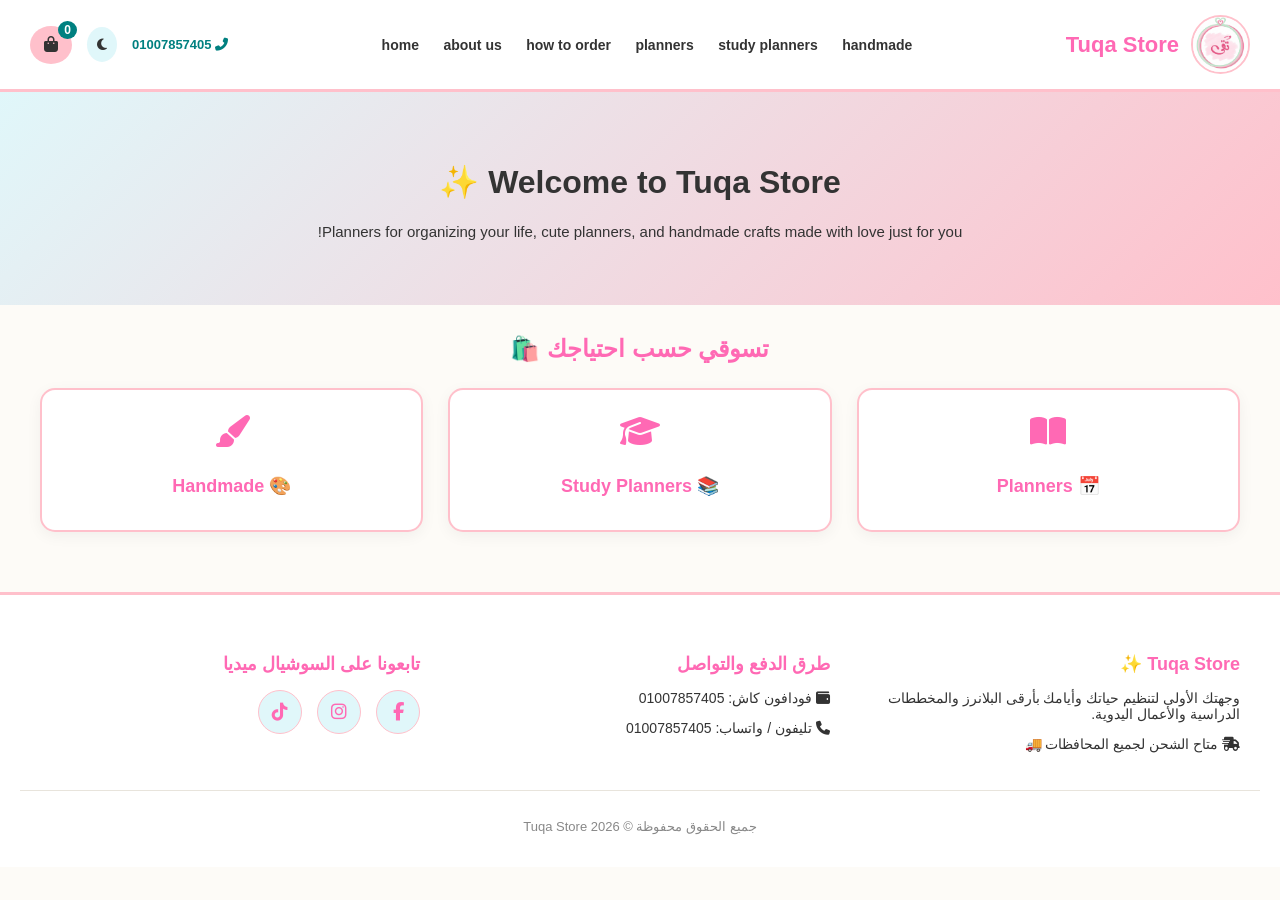
==== index.html @ 882666d9 "Add files via upload" ====
<!DOCTYPE html>
<html lang="ar" dir="rtl">
<head>
    <meta charset="UTF-8">
    <meta name="viewport" content="width=device-width, initial-scale=1.0">
    <title>Tuqa Store - متجر أدوات تنظيم ومخططات</title>
    <!-- ربط ملف CSS الخارجي -->
    <link rel="stylesheet" href="tuqastyle.css">
    <!-- مكتبة الأيقونات Font Awesome -->
    <link rel="stylesheet" href="https://cdnjs.cloudflare.com/ajax/libs/font-awesome/6.4.0/css/all.min.css">
</head>
<body>

    <!-- الهيدر -->
    <header>
        <div class="logo-area">
            <img src="tuqa_Logo.jpeg" alt="Tuqa Store Logo" class="brand-logo">
            <h1>Tuqa Store</h1>
        </div>
        
        <nav class="nav-links">
            <a href="#" onclick="showSection('home')">home</a>
            <a href="#" onclick="showSection('about-us')">about us</a>
            <a href="#" onclick="showSection('how-to-order')">how to order</a>
            <a href="#" onclick="showSection('planners')">planners</a>
            <a href="#" onclick="showSection('study-planners')">study planners</a>
            <a href="#" onclick="showSection('handmade')">handmade</a>
        </nav>

        <div class="header-left">
            <span class="phone-display"><i class="fas fa-phone-alt"></i> 01007857405</span>
            
            <!-- زرار الدارك مود -->
            <button class="dark-mode-btn" onclick="toggleDarkMode()" title="تغيير الوضع">
                <i class="fas fa-moon" id="dark-icon"></i>
            </button>
            
            <!-- سلة المشتريات -->
            <div class="cart-icon" onclick="openCartModal()">
                <i class="fas fa-shopping-bag"></i>
                <span id="cart-count">0</span>
            </div>
        </div>
    </header>

    <!-- الهيرو سكشن -->
    <div id="home-hero" class="hero">
        <h1>Welcome to Tuqa Store ✨</h1>
        <p>Planners for organizing your life, cute planners, and handmade crafts made with love just for you!</p>
    </div>

    <div class="container">

        <!-- 1. قسم من نحن (About Us) -->
        <div id="about-us" class="products-section">
            <button class="back-home-btn" onclick="showSection('home')"><i class="fas fa-arrow-right"></i> العودة للرئيسية</button>
            <div class="about-card">
                <h2>قصتنا ✨ من أين بدأت الحكاية؟</h2>
                <p>بدأت فكرة <b>Tuqa Store</b> من شغفنا بالتنظيم والجمال.. لاحظنا كيف تترك الأدوات الكيوت والهادئة أثراً إيجابياً في نفسيتنا أثناء الدراسة والعمل وتنظيم الأيام. من هنا قررنا تصميم ودمج أروع البلانرز والمخططات الدراسية والأعمال اليدوية التي تمنحك طاقة إيجابية لتنظيم روتينك بكل حب وبهجة.</p>
                <h3>ما الذي يميزنا؟ 🌸</h3>
                <p>نقدم لكِ تصاميم فريدة وعصرية، جودة ورق ممتازة، وأسعار مناسبة لمساعدتك في تحقيق أهدافك بأرقى ستايل.</p>
            </div>
        </div>

        <!-- الأقسام الرئيسية بالصفحة الرئيسية -->
        <div id="main-categories">
            <h2 class="section-title">تسوقي حسب احتياجك  🛍️</h2>
            <div class="categories-grid">
                <div class="category-card" onclick="showSection('planners')">
                    <i class="fas fa-book-open fa-2x" style="color:var(--deep-pink); margin-bottom:10px;"></i>
                    <h3>📅  Planners</h3>
                </div>
                <div class="category-card" onclick="showSection('study-planners')">
                    <i class="fas fa-graduation-cap fa-2x" style="color:var(--deep-pink); margin-bottom:10px;"></i>
                    <h3>📚 Study Planners</h3>
                </div>
                <div class="category-card" onclick="showSection('handmade')">
                    <i class="fas fa-paint-brush fa-2x" style="color:var(--deep-pink); margin-bottom:10px;"></i>
                    <h3>🎨   Handmade </h3>
                </div>
            </div>
        </div>

        <!-- 2. قسم طريقة الطلب -->
        <div id="how-to-order" class="products-section">
            <button class="back-home-btn" onclick="showSection('home')"><i class="fas fa-arrow-right"></i> العودة للرئيسية</button>
            <h2 class="section-title">كيف تطلبين من Tuqa Store؟ 🌸</h2>
            <div class="info-box">
                <p>1. تصفحي أقسام الموقع واختاري المنتجات التي ترغبين بها.</p>
                <p>2. اضغطي على زر <b>"إضافة للسلة 🛒"</b>.</p>
                <p>3. افتحي سلة المشتريات أعلى الشاشة واضغطي <b>"إتمام الطلب"</b>.</p>
                <p>4. املئي استمارة البيانات (الاسم، رقم الواتساب، العنوان، وطريقة الدفع الفضلة).</p>
                <p>5. يتم إرسال طلبك فوراً وسيتم التواصل معك لتأكيد الشحن لحد باب البيت!</p>
            </div>
        </div>

        <!-- 3. قسم البلانرز (5 منتجات) -->
        <div id="planners" class="products-section">
            <button class="back-home-btn" onclick="showSection('home')"><i class="fas fa-arrow-right"></i> العودة للرئيسية</button>
            <h2 class="section-title">Planners  📅</h2>
            <div class="products-grid">
                
                <!-- بلانر 1 -->
                <div class="product-card">
                    <div class="slider-container" id="slider-p1">
                        <img src="https://via.placeholder.com/300x200/ffc0cb/333?text=Planner+Setra+1" class="active-img" alt="بلانر سترة a5">
                        <img src="https://via.placeholder.com/300x200/e0f7fa/333?text=Planner+Setra+2" alt="بلانر سترة a5">
                        <button class="slider-btn prev-btn" onclick="prevSlide('slider-p1')">&#10094;</button>
                        <button class="slider-btn next-btn" onclick="nextSlide('slider-p1')">&#10095;</button>
                    </div>
                    <div class="product-info">
                        <h4>بلانر سترة a5</h4>
                        <p>تصميم أنيق وراقي يساعدك في تنظيم يومك بأسلوب مريح ومرتب.</p>
                        <div class="price sold-out">Sold Out</div>
                        <button class="buy-btn disabled-btn" disabled>نفدت الكمية</button>
                    </div>
                </div>

                <!-- بلانر 2 -->
                <div class="product-card">
                    <div class="slider-container" id="slider-p2">
                        <img src="https://via.placeholder.com/300x200/ffeb3b/333?text=Katkout+Mahfouz+1" class="active-img" alt="بلانر كتكوت محفوظ a4">
                        <img src="https://via.placeholder.com/300x200/ffc0cb/333?text=Katkout+Mahfouz+2" alt="بلانر كتكوت محفوظ a4">
                        <button class="slider-btn prev-btn" onclick="prevSlide('slider-p2')">&#10094;</button>
                        <button class="slider-btn next-btn" onclick="nextSlide('slider-p2')">&#10095;</button>
                    </div>
                    <div class="product-info">
                        <h4>بلانر كتكوت محفوظ a4</h4>
                        <p>مساحة واسعة لمتابعة كافة الأهداف والمهام اليومية والأسبوعية.</p>
                        <div class="price sold-out">Sold Out</div>
                        <button class="buy-btn disabled-btn" disabled>نفدت الكمية</button>
                    </div>
                </div>

                <!-- بلانر 3 -->
                <div class="product-card">
                    <div class="slider-container" id="slider-p3">
                        <img src="https://via.placeholder.com/300x200/e0f7fa/333?text=Katkout+Nasran+1" class="active-img" alt="بلانر كتكوت نعسان 3 شهور a5">
                        <img src="https://via.placeholder.com/300x200/ffc0cb/333?text=Katkout+Nasran+2" alt="بلانر كتكوت نعسان 3 شهور a5">
                        <button class="slider-btn prev-btn" onclick="prevSlide('slider-p3')">&#10094;</button>
                        <button class="slider-btn next-btn" onclick="nextSlide('slider-p3')">&#10095;</button>
                    </div>
                    <div class="product-info">
                        <h4>بلانر كتكوت نعسان 3 شهور a5</h4>
                        <p>مخطط لطيف يكفي لمدة 3 شهور متواصلة لتنظيم عاداتك والمهام.</p>
                        <div class="price sold-out">Sold Out</div>
                        <button class="buy-btn disabled-btn" disabled>نفدت الكمية</button>
                    </div>
                </div>

                <!-- بلانر 4 -->
                <div class="product-card">
                    <div class="slider-container" id="slider-p4">
                        <img src="https://via.placeholder.com/300x200/008080/fff?text=Ramadan+Planner+1" class="active-img" alt="بلانر رمضان شهر واحد a5">
                        <img src="https://via.placeholder.com/300x200/ffc0cb/333?text=Ramadan+Planner+2" alt="بلانر رمضان شهر واحد a5">
                        <button class="slider-btn prev-btn" onclick="prevSlide('slider-p4')">&#10094;</button>
                        <button class="slider-btn next-btn" onclick="nextSlide('slider-p4')">&#10095;</button>
                    </div>
                    <div class="product-info">
                        <h4>بلانر رمضان شهر واحد a5</h4>
                        <p>مخطط مخصص لمتابعة العبادات والمهام في الشهر الكريم.</p>
                        <div class="price">35 جنيه</div>
                        <button class="buy-btn" onclick="addToCart('بلانر رمضان شهر واحد a5', 35)">إضافة للسلة 🛒</button>
                    </div>
                </div>

                <!-- بلانر 5 -->
                <div class="product-card">
                    <div class="slider-container" id="slider-p5">
                        <img src="https://via.placeholder.com/300x200/ffeb3b/333?text=Katkout+On+Beach+1" class="active-img" alt="كتكوت عالبلاج 3 شهور a5">
                        <img src="https://via.placeholder.com/300x200/e0f7fa/333?text=Katkout+On+Beach+2" alt="كتكوت عالبلاج 3 شهور a5">
                        <button class="slider-btn prev-btn" onclick="prevSlide('slider-p5')">&#10094;</button>
                        <button class="slider-btn next-btn" onclick="nextSlide('slider-p5')">&#10095;</button>
                    </div>
                    <div class="product-info">
                        <h4>كتكوت عالبلاج 3 شهور a5</h4>
                        <p>بلانر مبهج بروح الصيف لتخطيط الأهداف اليومية لمدة 3 شهور.</p>
                        <div class="price">105 جنيه</div>
                        <button class="buy-btn" onclick="addToCart('كتكوت عالبلاج 3 شهور a5', 105)">إضافة للسلة 🛒</button>
                    </div>
                </div>

            </div>
        </div>

        <!-- 4. قسم المخططات الدراسية (8 مخططات) -->
        <div id="study-planners" class="products-section">
            <button class="back-home-btn" onclick="showSection('home')"><i class="fas fa-arrow-right"></i> العودة للرئيسية</button>
            <h2 class="section-title">Study Planners  📚</h2>
            <div class="products-grid">
                <script>
                    const studyItems = [
                        "مسار طب وعلوم الحياة (فيزياء)",
                        "مسار طب وعلوم الحياة (رياضه)",
                        "مسار هندسة وعلوم الحاسوب (كيمياء)",
                        "مسار هندسه وعلوم الحاسوب (برمجة)",
                        "مسار اداره اعمال (ادارة اعمال)",
                        "مسار اداره اعمال (محاسبة)",
                        "مسار اداب و فنون (لغه فرنسية)",
                        "مسار اداب و فنون (علم نفس)"
                    ];

                    studyItems.forEach((title, idx) => {
                        let id = idx + 1;
                        document.write(`
                            <div class="product-card">
                                <div class="slider-container" id="slider-s${id}">
                                    <img src="https://via.placeholder.com/300x200/e0f7fa/333?text=Study+Plan+${id}-1" class="active-img" alt="${title}">
                                    <img src="https://via.placeholder.com/300x200/ffc0cb/333?text=Study+Plan+${id}-2" alt="${title}">
                                    <button class="slider-btn prev-btn" onclick="prevSlide('slider-s${id}')">&#10094;</button>
                                    <button class="slider-btn next-btn" onclick="nextSlide('slider-s${id}')">&#10095;</button>
                                </div>
                                <div class="product-info">
                                    <h4>${title}</h4>
                                    <p>مخطط متكامل لمتابعة تحصيل الدروس وجدول المذاكرة بانتظام.</p>
                                    <div class="price">80 جنيه</div>
                                    <button class="buy-btn" onclick="addToCart('${title}', 80)">إضافة للسلة 🛒</button>
                                </div>
                            </div>
                        `);
                    });
                </script>
            </div>
        </div>

        <!-- 5. قسم الهاند ميد (3 منتجات) -->
        <div id="handmade" class="products-section">
            <button class="back-home-btn" onclick="showSection('home')"><i class="fas fa-arrow-right"></i> العودة للرئيسية</button>
            <h2 class="section-title">Handmade   🎨</h2>
            <div class="products-grid">
                
                <!-- هاند ميد 1 -->
                <div class="product-card">
                    <div class="slider-container" id="slider-h1">
                        <img src="https://via.placeholder.com/300x200/ffc0cb/333?text=Handmade+1-1" class="active-img" alt="ماديلية جزع شجرة اسم مقاس صغير">
                        <img src="https://via.placeholder.com/300x200/008080/fff?text=Handmade+1-2" alt="ماديلية جزع شجرة اسم مقاس صغير">
                        <button class="slider-btn prev-btn" onclick="prevSlide('slider-h1')">&#10094;</button>
                        <button class="slider-btn next-btn" onclick="nextSlide('slider-h1')">&#10095;</button>
                    </div>
                    <div class="product-info">
                        <h4>ماديلية جزع شجرة اسم مقاس صغير</h4>
                        <p>ميدالية خشبية طبيعية محفورة يدوياً باحترافية.</p>
                        <div class="price">70 جنيه</div>
                        <button class="buy-btn" onclick="addToCart('ماديلية جزع شجرة اسم مقاس صغير', 70)">إضافة للسلة 🛒</button>
                    </div>
                </div>

                <!-- هاند ميد 2 -->
                <div class="product-card">
                    <div class="slider-container" id="slider-h2">
                        <img src="https://via.placeholder.com/300x200/ffeb3b/333?text=Handmade+2-1" class="active-img" alt="ماديلية جزع نخلة رسمة مقاس صغير">
                        <img src="https://via.placeholder.com/300x200/e0f7fa/333?text=Handmade+2-2" alt="ماديلية جزع نخلة رسمة مقاس صغير">
                        <button class="slider-btn prev-btn" onclick="prevSlide('slider-h2')">&#10094;</button>
                        <button class="slider-btn next-btn" onclick="nextSlide('slider-h2')">&#10095;</button>
                    </div>
                    <div class="product-info">
                        <h4>ماديلية جزع نخلة رسمة مقاس صغير</h4>
                        <p>ميدالية بتصاميم ورسومات رقيقة ومميزة.</p>
                        <div class="price">75 جنيه</div>
                        <button class="buy-btn" onclick="addToCart('ماديلية جزع نخلة رسمة مقاس صغير', 75)">إضافة للسلة 🛒</button>
                    </div>
                </div>

                <!-- هاند ميد 3 -->
                <div class="product-card">
                    <div class="slider-container" id="slider-h3">
                        <img src="https://via.placeholder.com/300x200/008080/fff?text=Handmade+3-1" class="active-img" alt="ماديلية جزع نخله مقاس وسط">
                        <img src="https://via.placeholder.com/300x200/ffc0cb/333?text=Handmade+3-2" alt="ماديلية جزع نخله مقاس وسط">
                        <button class="slider-btn prev-btn" onclick="prevSlide('slider-h3')">&#10094;</button>
                        <button class="slider-btn next-btn" onclick="nextSlide('slider-h3')">&#10095;</button>
                    </div>
                    <div class="product-info">
                        <h4>ماديلية جزع نخله مقاس وسط</h4>
                        <p>ميدالية جزع نخل مقاس متوسط بتفاصيل عالية الدقة.</p>
                        <div class="price">110 جنيه</div>
                        <button class="buy-btn" onclick="addToCart('ماديلية جزع نخله مقاس وسط', 110)">إضافة للسلة 🛒</button>
                    </div>
                </div>

            </div>
        </div>

    </div>

    <!-- نافذة سلة المشتريات وإتمام الطلب (Formspree) -->
    <div id="cartModal" class="modal">
        <div class="modal-content">
            <h3>سلة المشتريات 🛍️</h3>
            <div id="cart-items-container" style="margin-bottom: 15px; max-height: 150px; overflow-y: auto;">
                <p style="text-align: center; color: #666;">السلة فارغة حالياً</p>
            </div>
            <div id="cart-total" style="font-weight: bold; text-align: left; margin-bottom: 15px; color: var(--deep-pink);">المجموع: 0 جنيه</div>

            <!-- النموذج مربوط بـ Formspree URL المحدد -->
            <form action="https://formspree.io/f/xvkkyvgl" method="POST" enctype="multipart/form-data">
                
                <input type="hidden" id="cart-summary-input" name="cart_summary" value="">

                <div class="form-group">
                    <label>الاسم بالكامل:</label>
                    <input type="text" name="customer_name" required placeholder="اكتبي اسمك بالكامل">
                </div>

                <div class="form-group">
                    <label>رقم الواتساب:</label>
                    <input type="tel" name="whatsapp_number" required placeholder="01xxxxxxxx">
                </div>

                <div class="form-group">
                    <label>العنوان بالتفصيل:</label>
                    <textarea name="customer_address" rows="3" required placeholder="المحافظة، المدينة، الشارع، رقم المنزل"></textarea>
                </div>

                <div class="form-group">
                    <label>طريقة الدفع:</label>
                    <select name="payment_method" id="paymentMethod" onchange="toggleReceipt()" required>
                        <option value="فودافون كاش">فودافون كاش (رقم المحفظة: 010XXXXXXXX)</option>
                        <option value="الدفع عند الاستلام">الدفع عند الاستلام</option>
                    </select>
                </div>

                <div class="form-group" id="receiptGroup">
                    <label>صورة إيصال التحويل (مطلوبة لفودافون كاش):</label>
                    <input type="file" name="receipt_image" accept="image/*">
                </div>

                <button type="submit" class="submit-order-btn">إتمام وتأكيد الطلب ✨</button>
                <button type="button" class="submit-order-btn close-modal" onclick="closeCartModal()">إغلاق</button>
            </form>
        </div>
    </div>

    <!-- الفوتر -->
    <footer>
        <div class="footer-content">
            <div class="footer-section">
                <h3>Tuqa Store ✨</h3>
                <p>وجهتك الأولى لتنظيم حياتك وأيامك بأرقى البلانرز والمخططات الدراسية والأعمال اليدوية.</p>
                <p><i class="fas fa-shipping-fast"></i> متاح الشحن لجميع المحافظات 🚚</p>
            </div>
            <div class="footer-section">
                <h3>طرق الدفع والتواصل</h3>
                <p><i class="fas fa-wallet"></i> فودافون كاش: 01007857405</p>
                <p><i class="fas fa-phone"></i> تليفون / واتساب: 01007857405</p>
            </div>
            <div class="footer-section">
                <h3>تابعونا على السوشيال ميديا</h3>
                <div class="social-circles">
                    <a href="https://www.facebook.com/share/1J55zLP4yX/?mibextid=wwXIfr" target="_blank" title="Facebook"><i class="fab fa-facebook-f"></i></a>
                    <a href="https://www.instagram.com/tuqa_._store?obrf=NzduMXZyc3o1amlh" target="_blank" title="Instagram"><i class="fab fa-instagram"></i></a>
                    <a href="https://www.tiktok.com/@to.to9578?is_from_webapp=1&sender_device=pc" target="_blank" title="TikTok"><i class="fab fa-tiktok"></i></a>
                </div>
            </div>
        </div>
        <div class="footer-bottom">
            <p>جميع الحقوق محفوظة © Tuqa Store 2026</p>
        </div>
    </footer>

    <!-- الجافا سكريبت -->
    <script>
        let cart = [];

        function showSection(sectionId) {
            const sections = document.querySelectorAll('.products-section');
            sections.forEach(sec => sec.classList.remove('active'));
            
            const hero = document.getElementById('home-hero');
            const mainCat = document.getElementById('main-categories');

            if(sectionId === 'home') {
                hero.style.display = 'block';
                mainCat.style.display = 'block';
            } else {
                hero.style.display = 'none';
                mainCat.style.display = 'none';
                document.getElementById(sectionId).classList.add('active');
            }
            window.scrollTo({top: 0, behavior: 'smooth'});
        }

        function nextSlide(sliderId) {
            const slider = document.getElementById(sliderId);
            const imgs = slider.querySelectorAll('img');
            let currentIndex = Array.from(imgs).findIndex(img => img.classList.contains('active-img'));
            imgs[currentIndex].classList.remove('active-img');
            let nextIndex = (currentIndex + 1) % imgs.length;
            imgs[nextIndex].classList.add('active-img');
        }

        function prevSlide(sliderId) {
            const slider = document.getElementById(sliderId);
            const imgs = slider.querySelectorAll('img');
            let currentIndex = Array.from(imgs).findIndex(img => img.classList.contains('active-img'));
            imgs[currentIndex].classList.remove('active-img');
            let prevIndex = (currentIndex - 1 + imgs.length) % imgs.length;
            imgs[prevIndex].classList.add('active-img');
        }

        function addToCart(productName, price) {
            cart.push({name: productName, price: price});
            updateCartUI();
            alert('تمت إضافة "' + productName + '" إلى السلة بنجاح! 🛍️');
        }

        function updateCartUI() {
            document.getElementById('cart-count').innerText = cart.length;
            let container = document.getElementById('cart-items-container');
            let summaryInput = document.getElementById('cart-summary-input');
            
            if(cart.length === 0) {
                container.innerHTML = '<p style="text-align: center; color: #666;">السلة فارغة حالياً</p>';
                document.getElementById('cart-total').innerText = 'المجموع: 0 جنيه';
                summaryInput.value = '';
                return;
            }

            let html = '<ul style="padding-right: 20px; margin:0;">';
            let total = 0;
            let summaryText = '';

            cart.forEach((item, index) => {
                html += `<li>${item.name} - ${item.price} جنيه</li>`;
                total += item.price;
                summaryText += `${index + 1}. ${item.name} (${item.price} جنيه)\n`;
            });
            html += '</ul>';

            container.innerHTML = html;
            document.getElementById('cart-total').innerText = 'المجموع: ' + total + ' جنيه';
            summaryInput.value = summaryText + '\nالمجموع الكلي: ' + total + ' جنيه';
        }

        function openCartModal() {
            if(cart.length === 0) {
                alert('سلة المشتريات فارغة! اختاري بعض المنتجات أولاً.');
                return;
            }
            document.getElementById('cartModal').style.display = 'flex';
        }

        function closeCartModal() {
            document.getElementById('cartModal').style.display = 'none';
        }

        function toggleReceipt() {
            const method = document.getElementById('paymentMethod').value;
            const receiptGroup = document.getElementById('receiptGroup');
            if(method === 'فودافون كاش') {
                receiptGroup.style.display = 'block';
            } else {
                receiptGroup.style.display = 'none';
            }
        }

        function toggleDarkMode() {
            document.body.classList.toggle('dark-mode');
            const icon = document.getElementById('dark-icon');
            if(document.body.classList.contains('dark-mode')) {
                icon.classList.remove('fa-moon');
                icon.classList.add('fa-sun');
            } else {
                icon.classList.remove('fa-sun');
                icon.classList.add('fa-moon');
            }
        }
    </script>

</body>
</html>
---- tuqastyle.css ----
:root {
    --bg-offwhite: #fdfbf7;
    --pure-white: #ffffff;
    --teal: #008080;
    --bright-yellow: #ffeb3b;
    --blush-pink: #ffc0cb;
    --deep-pink: #ff69b4;
    --soft-lightblue: #e0f7fa;
    --text-dark: #333333;
    --gray-border: #e8e4dc;
}

/* وضع الدارك مود */
body.dark-mode {
    --bg-offwhite: #1a1a1a;
    --pure-white: #242424;
    --text-dark: #f0f0f0;
    --gray-border: #444444;
    --soft-lightblue: #004d40;
}

body {
    font-family: 'Segoe UI', Tahoma, Geneva, Verdana, sans-serif;
    background-color: var(--bg-offwhite);
    color: var(--text-dark);
    margin: 0;
    padding: 0;
    box-sizing: border-box;
    transition: background 0.3s, color 0.3s;
}

header {
    background-color: var(--pure-white);
    padding: 15px 30px;
    display: flex;
    justify-content: space-between;
    align-items: center;
    border-bottom: 3px solid var(--blush-pink);
    position: sticky;
    top: 0;
    z-index: 1000;
}

.logo-area {
    display: flex;
    align-items: center;
    gap: 12px;
}

.brand-logo {
    width: 55px;
    height: 55px;
    border-radius: 50%;
    object-fit: cover;
    border: 2px solid var(--blush-pink);
}

.logo-area h1 {
    font-size: 22px;
    color: var(--deep-pink);
    margin: 0;
}

.nav-links a {
    margin: 0 10px;
    text-decoration: none;
    color: var(--text-dark);
    font-weight: 600;
    font-size: 14px;
    transition: color 0.3s;
}

.nav-links a:hover {
    color: var(--deep-pink);
}

.header-left {
    display: flex;
    align-items: center;
    gap: 15px;
}

.phone-display {
    font-size: 13px;
    font-weight: bold;
    color: var(--teal);
}

.dark-mode-btn {
    background: var(--soft-lightblue);
    border: none;
    padding: 10px;
    border-radius: 50%;
    cursor: pointer;
    color: var(--text-dark);
    transition: 0.3s;
}

.dark-mode-btn:hover {
    background: var(--blush-pink);
}

.cart-icon {
    position: relative;
    background-color: var(--blush-pink);
    padding: 10px 14px;
    border-radius: 50%;
    cursor: pointer;
    color: var(--text-dark);
    transition: background 0.3s;
}

.cart-icon:hover {
    background-color: var(--deep-pink);
    color: white;
}

#cart-count {
    position: absolute;
    top: -5px;
    right: -5px;
    background-color: var(--teal);
    color: white;
    font-size: 12px;
    padding: 2px 6px;
    border-radius: 50%;
    font-weight: bold;
}

.hero {
    text-align: center;
    padding: 50px 20px;
    background: linear-gradient(135deg, var(--soft-lightblue), var(--blush-pink));
    margin-bottom: 30px;
}

.hero h2 {
    font-size: 28px;
    color: var(--text-dark);
    margin-bottom: 10px;
}

.hero p {
    font-size: 15px;
    color: var(--text-dark);
}

.container {
    max-width: 1200px;
    margin: auto;
    padding: 0 20px;
}

.about-card {
    background: var(--pure-white);
    padding: 30px;
    border-radius: 15px;
    box-shadow: 0 4px 15px rgba(0,0,0,0.03);
    border: 2px solid var(--blush-pink);
    line-height: 1.8;
}

.about-card h2 {
    color: var(--deep-pink);
    margin-top: 0;
}

.about-card h3 {
    color: var(--teal);
    margin-top: 20px;
}

.section-title {
    text-align: center;
    font-size: 24px;
    color: var(--deep-pink);
    margin-bottom: 25px;
}

.categories-grid {
    display: grid;
    grid-template-columns: repeat(auto-fit, minmax(280px, 1fr));
    gap: 25px;
    margin-bottom: 60px;
}

.category-card {
    background: var(--pure-white);
    border-radius: 15px;
    padding: 25px;
    text-align: center;
    box-shadow: 0 4px 15px rgba(0,0,0,0.05);
    cursor: pointer;
    transition: transform 0.3s, box-shadow 0.3s;
    border: 2px solid var(--blush-pink);
}

.category-card:hover {
    transform: translateY(-5px);
    border-color: var(--deep-pink);
}

.category-card h3 {
    color: var(--deep-pink);
    font-size: 18px;
    margin-bottom: 8px;
}

.products-section {
    display: none;
    margin-bottom: 60px;
}

.products-section.active {
    display: block;
}

.back-home-btn {
    background-color: var(--blush-pink);
    border: none;
    padding: 8px 16px;
    border-radius: 8px;
    font-weight: bold;
    cursor: pointer;
    margin-bottom: 20px;
    transition: background 0.3s;
    color: #333;
}

.back-home-btn:hover {
    background-color: var(--deep-pink);
    color: white;
}

.info-box {
    background: var(--pure-white);
    padding: 25px;
    border-radius: 12px;
    border: 2px dashed var(--blush-pink);
    line-height: 1.8;
}

.products-grid {
    display: grid;
    grid-template-columns: repeat(auto-fit, minmax(260px, 1fr));
    gap: 20px;
}

.product-card {
    background: var(--pure-white);
    border-radius: 12px;
    overflow: hidden;
    box-shadow: 0 3px 10px rgba(0,0,0,0.04);
    border: 1px solid var(--gray-border);
    display: flex;
    flex-direction: column;
    justify-content: space-between;
}

.slider-container {
    position: relative;
    width: 100%;
    height: 200px;
    background: #eee;
}

.slider-container img {
    width: 100%;
    height: 100%;
    object-fit: cover;
    display: none;
}

.slider-container img.active-img {
    display: block;
}

.slider-btn {
    position: absolute;
    top: 50%;
    transform: translateY(-50%);
    background: rgba(0,0,0,0.5);
    color: white;
    border: none;
    padding: 5px 10px;
    cursor: pointer;
    border-radius: 3px;
}

.prev-btn { right: 10px; }
.next-btn { left: 10px; }

.product-info {
    padding: 15px;
    text-align: center;
}

.product-info h4 {
    margin: 0 0 8px;
    font-size: 17px;
    color: var(--text-dark);
}

.product-info p {
    font-size: 13px;
    color: #777;
    margin-bottom: 10px;
}

.price {
    font-weight: bold;
    color: var(--teal);
    font-size: 16px;
    margin-bottom: 10px;
}

.price.sold-out {
    color: #d32f2f;
}

.buy-btn {
    background-color: var(--blush-pink);
    color: var(--text-dark);
    border: none;
    padding: 10px;
    width: 100%;
    cursor: pointer;
    font-weight: bold;
    border-radius: 0 0 12px 12px;
    transition: background 0.3s;
}

.buy-btn:hover {
    background-color: var(--deep-pink);
    color: white;
}

.buy-btn.disabled-btn {
    background-color: #ccc;
    color: #666;
    cursor: not-allowed;
}

/* Modal */
.modal {
    display: none;
    position: fixed;
    top: 0; left: 0; width: 100%; height: 100%;
    background: rgba(0,0,0,0.5);
    justify-content: center;
    align-items: center;
    z-index: 2000;
}

.modal-content {
    background: var(--pure-white);
    padding: 25px;
    border-radius: 15px;
    width: 90%;
    max-width: 450px;
    max-height: 90vh;
    overflow-y: auto;
}

.modal-content h3 {
    color: var(--deep-pink);
    margin-top: 0;
    text-align: center;
}

.form-group {
    margin-bottom: 12px;
}

.form-group label {
    display: block;
    margin-bottom: 5px;
    font-weight: 600;
    font-size: 14px;
}

.form-group input, .form-group select, .form-group textarea {
    width: 100%;
    padding: 8px;
    border: 1px solid var(--gray-border);
    border-radius: 8px;
    box-sizing: border-box;
    background: var(--pure-white);
    color: var(--text-dark);
}

.submit-order-btn {
    background-color: var(--deep-pink);
    color: white;
    border: none;
    padding: 10px;
    width: 100%;
    border-radius: 8px;
    font-weight: bold;
    cursor: pointer;
}

.close-modal {
    background: #ccc;
    color: #333;
    margin-top: 8px;
}

/* Footer */
footer {
    background-color: var(--pure-white);
    border-top: 3px solid var(--blush-pink);
    margin-top: 60px;
    padding: 40px 20px 20px;
    color: var(--text-dark);
}

.footer-content {
    max-width: 1200px;
    margin: auto;
    display: grid;
    grid-template-columns: repeat(auto-fit, minmax(250px, 1fr));
    gap: 30px;
    margin-bottom: 30px;
}

.footer-section h3 {
    color: var(--deep-pink);
    font-size: 18px;
    margin-bottom: 15px;
}

.footer-section p {
    font-size: 14px;
    margin-bottom: 8px;
}

.social-circles {
    display: flex;
    gap: 15px;
}

.social-circles a {
    color: var(--deep-pink);
    background: var(--soft-lightblue);
    width: 42px;
    height: 42px;
    display: flex;
    justify-content: center;
    align-items: center;
    border-radius: 50%;
    transition: 0.3s;
    text-decoration: none;
    font-size: 18px;
    border: 1px solid var(--blush-pink);
}

.social-circles a:hover {
    background: var(--deep-pink);
    color: white;
    transform: scale(1.1);
}

.footer-bottom {
    text-align: center;
    border-top: 1px solid var(--gray-border);
    padding-top: 15px;
    font-size: 13px;
    color: #888;
}
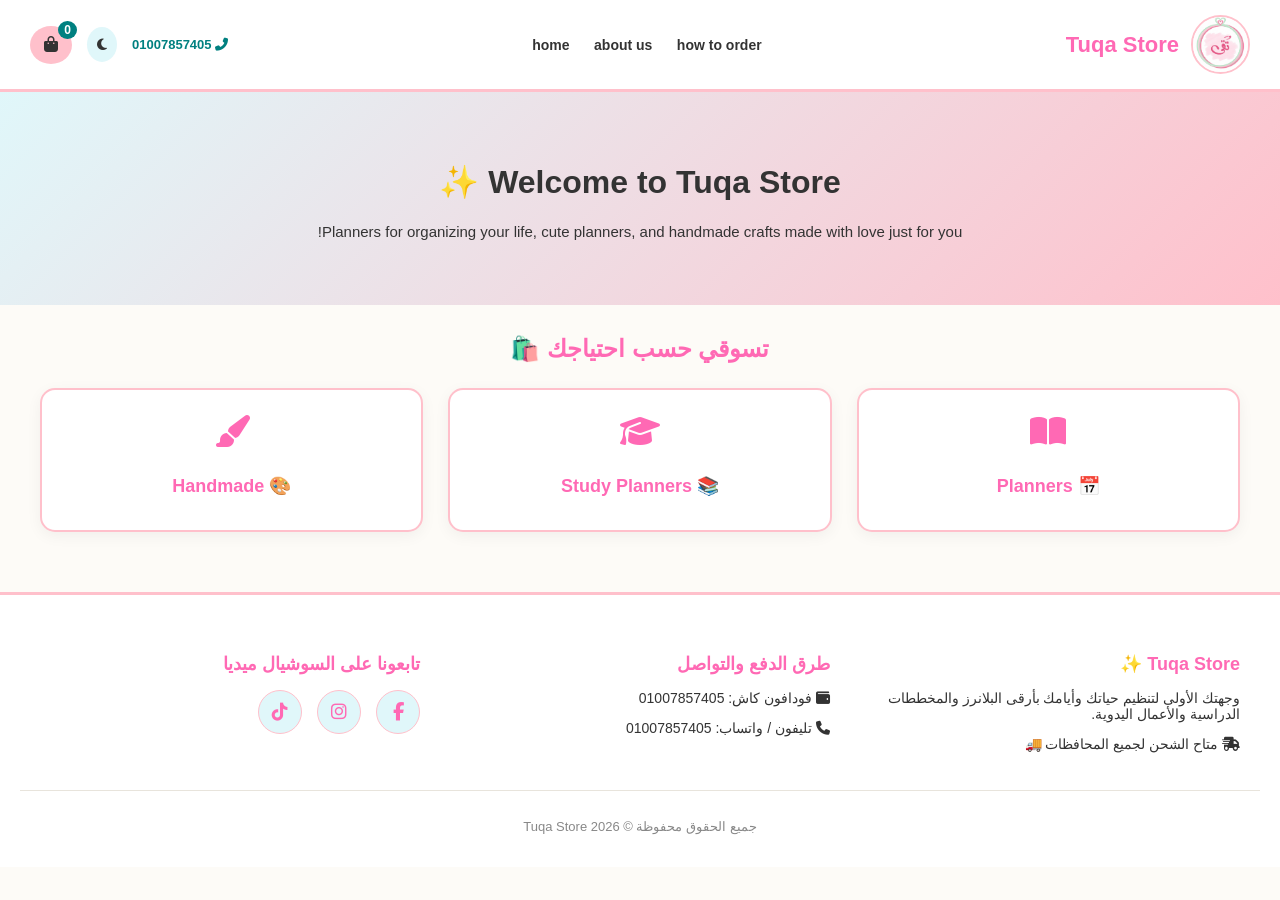
==== commit 438008fd: "Update print statement from 'Hello' to 'Goodbye'" ====
--- a/index.html
+++ b/index.html
@@ -22,9 +22,6 @@
             <a href="#" onclick="showSection('home')">home</a>
             <a href="#" onclick="showSection('about-us')">about us</a>
             <a href="#" onclick="showSection('how-to-order')">how to order</a>
-            <a href="#" onclick="showSection('planners')">planners</a>
-            <a href="#" onclick="showSection('study-planners')">study planners</a>
-            <a href="#" onclick="showSection('handmade')">handmade</a>
         </nav>
 
         <div class="header-left">
@@ -467,4 +464,4 @@
     </script>
 
 </body>
-</html>+</html>
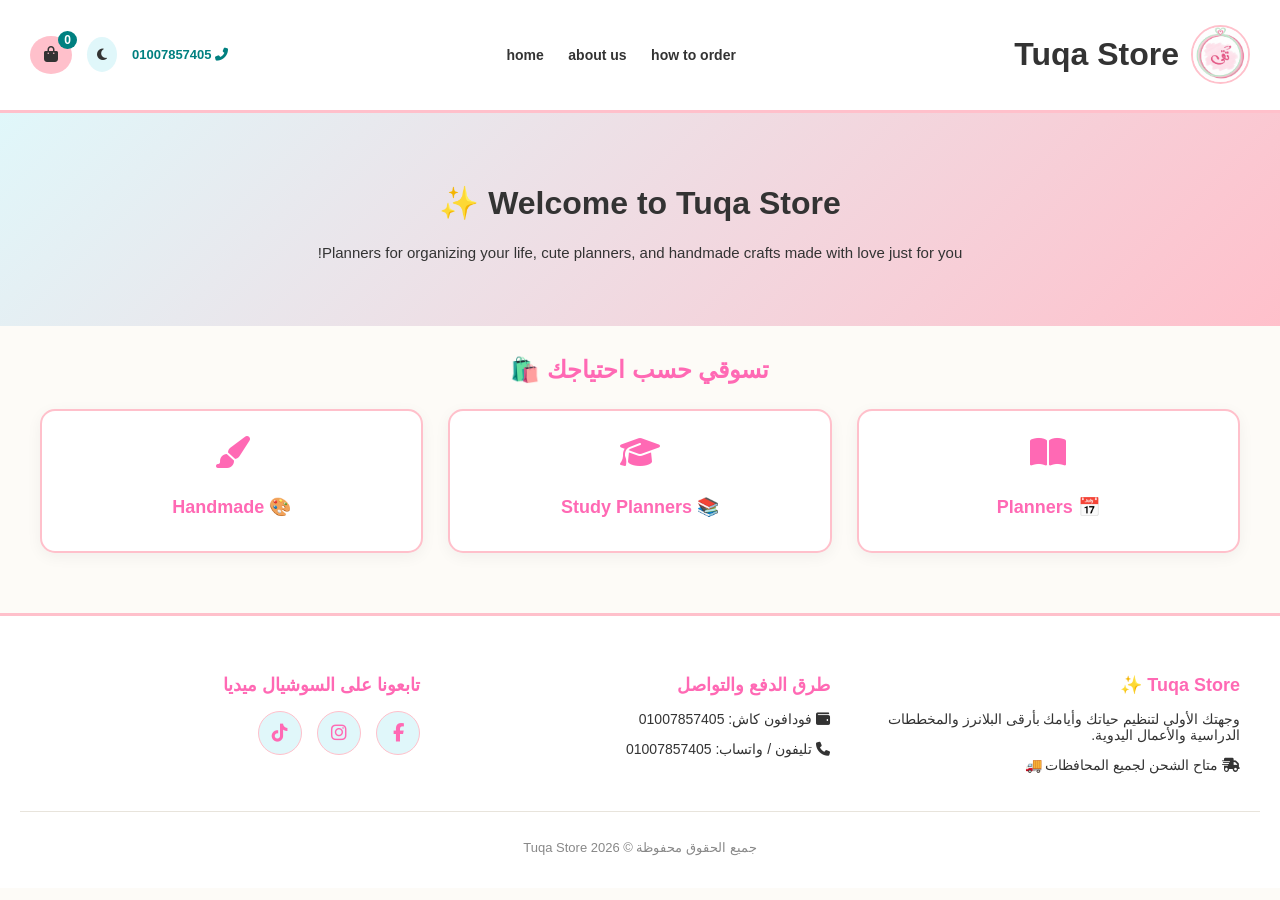
==== commit 23911398: "Update index.html" ====
--- a/index.html
+++ b/index.html
@@ -15,7 +15,7 @@
     <header>
         <div class="logo-area">
             <img src="tuqa_Logo.jpeg" alt="Tuqa Store Logo" class="brand-logo">
-            <h1>Tuqa Store</h1>
+            <h1>Tuqa Store</h2>
         </div>
         
         <nav class="nav-links">
--- a/tuqastyle.css
+++ b/tuqastyle.css
@@ -55,8 +55,8 @@
     border: 2px solid var(--blush-pink);
 }
 
-.logo-area h1 {
-    font-size: 22px;
+.logo-area h2 {
+    font-size: 16px;
     color: var(--deep-pink);
     margin: 0;
 }
@@ -467,4 +467,4 @@
     padding-top: 15px;
     font-size: 13px;
     color: #888;
-}+}
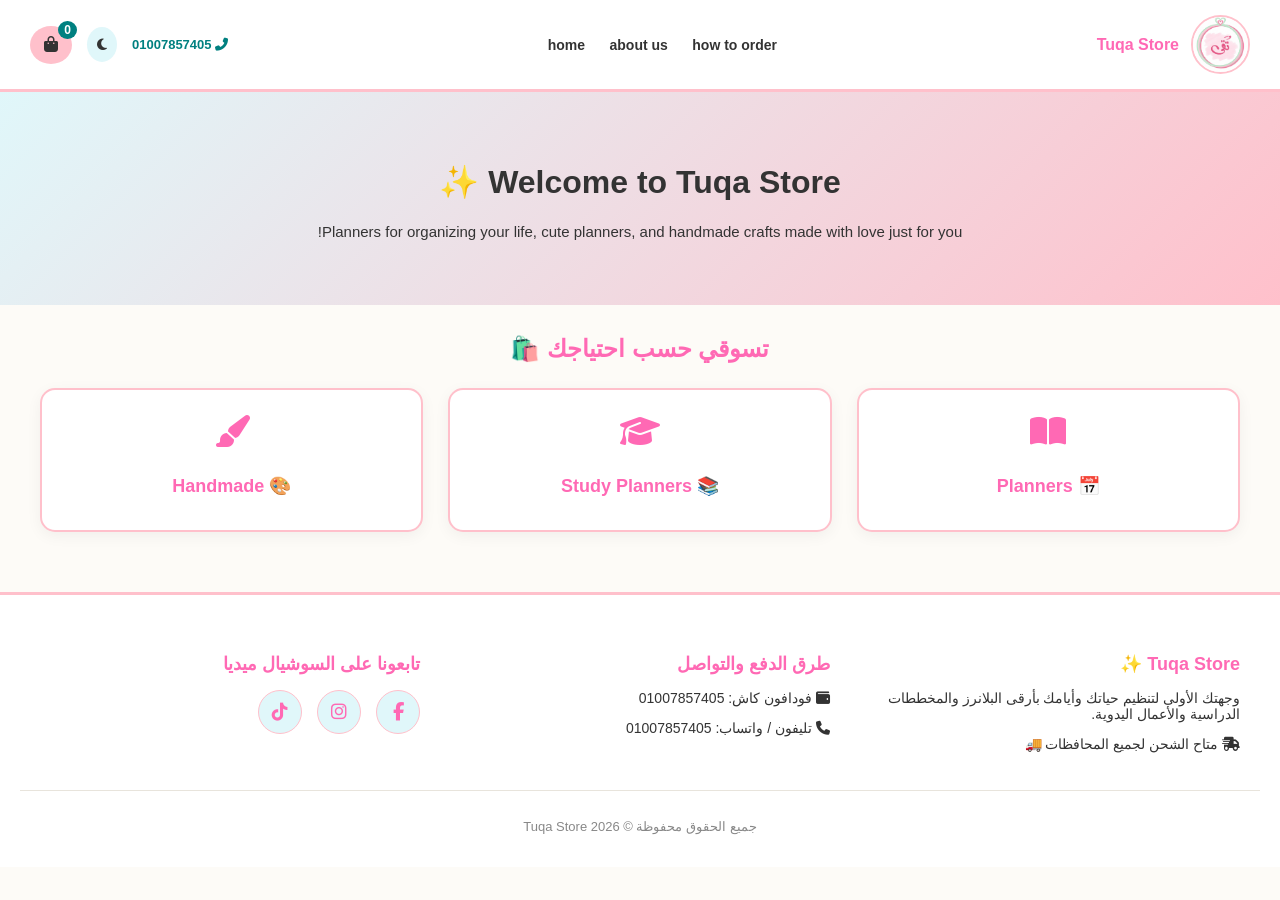
==== commit 9799ca1a: "Update index.html" ====
--- a/index.html
+++ b/index.html
@@ -15,7 +15,7 @@
     <header>
         <div class="logo-area">
             <img src="tuqa_Logo.jpeg" alt="Tuqa Store Logo" class="brand-logo">
-            <h1>Tuqa Store</h2>
+            <h2>Tuqa Store</h2>
         </div>
         
         <nav class="nav-links">
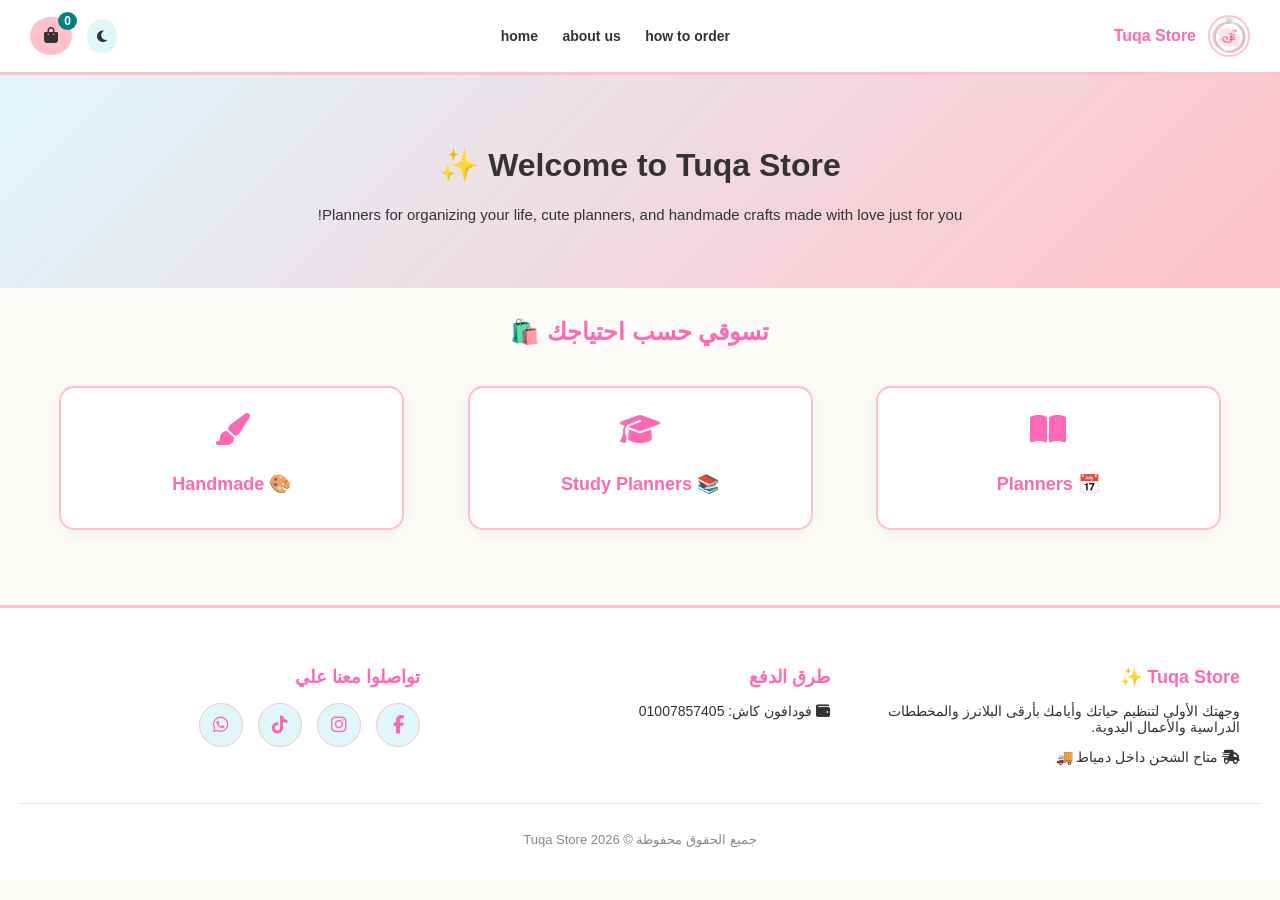
==== commit 6587dbfa: "Update index.html" ====
--- a/index.html
+++ b/index.html
@@ -25,7 +25,6 @@
         </nav>
 
         <div class="header-left">
-            <span class="phone-display"><i class="fas fa-phone-alt"></i> 01007857405</span>
             
             <!-- زرار الدارك مود -->
             <button class="dark-mode-btn" onclick="toggleDarkMode()" title="تغيير الوضع">
@@ -333,19 +332,19 @@
             <div class="footer-section">
                 <h3>Tuqa Store ✨</h3>
                 <p>وجهتك الأولى لتنظيم حياتك وأيامك بأرقى البلانرز والمخططات الدراسية والأعمال اليدوية.</p>
-                <p><i class="fas fa-shipping-fast"></i> متاح الشحن لجميع المحافظات 🚚</p>
+                <p><i class="fas fa-shipping-fast"></i> متاح الشحن داخل دمياط  🚚</p>
             </div>
             <div class="footer-section">
-                <h3>طرق الدفع والتواصل</h3>
+                <h3>طرق الدفع </h3>
                 <p><i class="fas fa-wallet"></i> فودافون كاش: 01007857405</p>
-                <p><i class="fas fa-phone"></i> تليفون / واتساب: 01007857405</p>
             </div>
             <div class="footer-section">
-                <h3>تابعونا على السوشيال ميديا</h3>
+                <h3> تواصلوا معنا علي  </h3>
                 <div class="social-circles">
                     <a href="https://www.facebook.com/share/1J55zLP4yX/?mibextid=wwXIfr" target="_blank" title="Facebook"><i class="fab fa-facebook-f"></i></a>
                     <a href="https://www.instagram.com/tuqa_._store?obrf=NzduMXZyc3o1amlh" target="_blank" title="Instagram"><i class="fab fa-instagram"></i></a>
                     <a href="https://www.tiktok.com/@to.to9578?is_from_webapp=1&sender_device=pc" target="_blank" title="TikTok"><i class="fab fa-tiktok"></i></a>
+                    <a href="https://wa.me/201007857405" target="_blank" title="WhatsApp"><i class="fab fa-whatsapp"></i></a>
                 </div>
             </div>
         </div>
--- a/tuqastyle.css
+++ b/tuqastyle.css
@@ -48,8 +48,8 @@
 }
 
 .brand-logo {
-    width: 55px;
-    height: 55px;
+    width: 38px;
+    height: 38px;
     border-radius: 50%;
     object-fit: cover;
     border: 2px solid var(--blush-pink);
@@ -193,6 +193,10 @@
     cursor: pointer;
     transition: transform 0.3s, box-shadow 0.3s;
     border: 2px solid var(--blush-pink);
+    width: 90%;
+    max-width: 350px;
+    margin: 15px auto;
+    box-sizing: border-box;
 }
 
 .category-card:hover {
